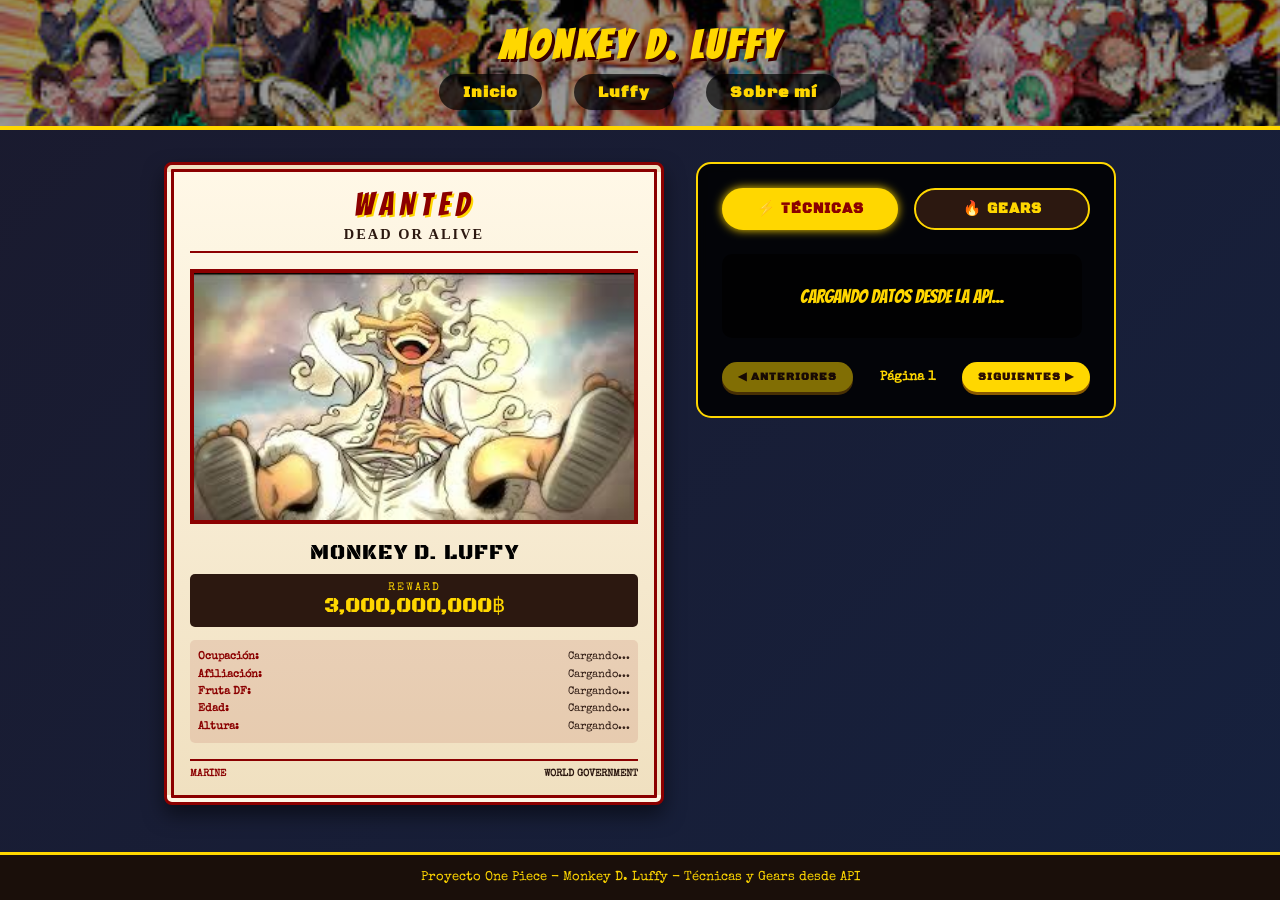
==== page/luffy.html @ fcbb7283 "Sobremi" ====
<!DOCTYPE html>
<html lang="es">
<head>
    <meta charset="UTF-8">
    <meta name="viewport" content="width=device-width, initial-scale=1.0">
    <title>Monkey D. Luffy - Técnicas y Gears</title>
    <link rel="stylesheet" href="../style.css">
    <link rel="icon" type="image/png" href="../img/icon.png">
</head>
<body>
    <header>
        <h1>MONKEY D. LUFFY</h1>
        <nav>
            <ul>
                <li><a href="../index.html">Inicio</a></li>
                <li><a href="luffy.html">Luffy</a></li>
                <li><a href="sobremi.html">Sobre mí</a></li>
            </ul>
        </nav>
    </header>

    <main class="luffy-main">
        <!-- CARTEL WANTED DE LUFFY -->
        <div class="wanted-poster luffy-poster">
            <div class="wanted-header">
                <span class="wanted-stamp">WANTED</span>
                <div class="wanted-dead-or-alive">DEAD OR ALIVE</div>
            </div>
            
            <div class="wanted-image placeholder">
                <div class="avatar-placeholder">
                    <img src="../img/Luffy.png" alt="Monkey D. Luffy">
                </div>
            </div>
            
            <div class="wanted-name" id="luffy-nombre">MONKEY D. LUFFY</div>
            
            <div class="wanted-bounty">
                <span class="bounty-label">REWARD</span>
                <span class="bounty-amount" id="luffy-bounty">3,000,000,000฿</span>
            </div>
            
            <div class="wanted-details" id="luffy-detalles">
                <div class="detail-row">
                    <span class="detail-label">Ocupación:</span>
                    <span class="detail-value" id="luffy-job">Cargando...</span>
                </div>
                <div class="detail-row">
                    <span class="detail-label">Afiliación:</span>
                    <span class="detail-value" id="luffy-crew">Cargando...</span>
                </div>
                <div class="detail-row">
                    <span class="detail-label">Fruta DF:</span>
                    <span class="detail-value" id="luffy-fruit">Cargando...</span>
                </div>
                <div class="detail-row">
                    <span class="detail-label">Edad:</span>
                    <span class="detail-value" id="luffy-age">Cargando...</span>
                </div>
                <div class="detail-row">
                    <span class="detail-label">Altura:</span>
                    <span class="detail-value" id="luffy-size">Cargando...</span>
                </div>
            </div>
            
            <div class="wanted-footer">
                <span class="marine-seal">MARINE</span>
                <span class="world-government">WORLD GOVERNMENT</span>
            </div>
        </div>

        <!-- SECCIÓN DE TÉCNICAS Y GEARS -->
        <div class="tecnicas-section">
            <div class="tecnicas-tabs">
                <button id="btnModoTecnicas" class="tab-btn activo">⚡ TÉCNICAS</button>
                <button id="btnModoGears" class="tab-btn">🔥 GEARS</button>
            </div>
            
            <div id="tecnicas-container" class="tecnicas-container">
                <div class="loader">Cargando datos desde la API...</div>
            </div>
            
            <div class="tecnicas-botones">
                <button id="btnAnterior" class="tec-btn" disabled>◀ ANTERIORES</button>
                <span id="pagina-info" class="pagina-info">Página 1</span>
                <button id="btnSiguiente" class="tec-btn">SIGUIENTES ▶</button>
            </div>
        </div>
    </main>

    <footer>
        <p>Proyecto One Piece - Monkey D. Luffy - Técnicas y Gears desde API</p>
    </footer>

    <script src="../js/luffy.js"></script>
</body>
</html>
---- style.css ----
@import url('https://fonts.googleapis.com/css2?family=Bangers&family=Black+Ops+One&family=Permanent+Marker&family=Special+Elite&display=swap');

* {
    margin: 0;
    padding: 0;
    box-sizing: border-box;
}

body {
    min-height: 100vh;
    display: flex;
    flex-direction: column;
    background: linear-gradient(135deg, #1a1a2e, #16213e);
    font-family: 'Special Elite', 'Courier New', monospace;
}

/* ========== HEADER ========== */
header {
    background-image: url('img/Header.png');
    background-size: cover, auto;
    background-position: center;
    background-blend-mode: overlay;
    color: #ffd700;
    padding: 1.5rem;
    text-align: center;
    border-bottom: 4px solid #ffd700;
    position: relative;
}

header::before {
    content: "";
    position: absolute;
    top: 0;
    left: 0;
    width: 100%;
    height: 100%;
    background: rgba(0, 0, 0, 0.4);
    z-index: 1;
}

header h1,
header nav {
    position: relative;
    z-index: 2;
}

header h1 {
    font-family: 'Bangers', cursive;
    font-size: 2.5rem;
    letter-spacing: 4px;
    text-shadow: 3px 3px 0 #3a0000;
}

nav ul {
    list-style: none;
    display: flex;
    justify-content: center;
    gap: 2rem;
    margin-top: 1rem;
    flex-wrap: wrap;
}

nav a {
    font-family: 'Black Ops One', cursive;
    color: #ffd700;
    text-decoration: none;
    font-weight: bold;
    padding: 0.5rem 1.5rem;
    background: rgba(0, 0, 0, 0.7);
    border-radius: 30px;
    transition: all 0.3s;
    font-size: 1rem;
    letter-spacing: 1px;
}

nav a:hover {
    background: #ffd700;
    color: #8B0000;
    transform: scale(1.05);
    box-shadow: 0 0 15px #ffd700;
}

/* ========== MAIN ========== */
main {
    flex: 1;
    padding: 2rem;
    max-width: 1400px;
    margin: 0 auto;
    width: 100%;
}

/* ========== BOTONES PRINCIPALES ========== */
.botones {
    display: flex;
    justify-content: center;
    gap: 2rem;
    margin: 2rem 0;
    flex-wrap: wrap;
}

button {
    font-family: 'Black Ops One', cursive;
    background: linear-gradient(135deg, #ffd700, #ff8c00);
    border: none;
    padding: 12px 28px;
    font-size: 1.2rem;
    font-weight: bold;
    border-radius: 50px;
    cursor: pointer;
    box-shadow: 0 5px 0 #8B5a00;
    transition: all 0.1s ease;
    color: #2c0f00;
    letter-spacing: 1px;
}

button:active {
    transform: translateY(3px);
    box-shadow: 0 2px 0 #8B5a00;
}

button:hover {
    background: linear-gradient(135deg, #ffe066, #ffaa33);
    transform: scale(1.02);
}

/* ========== CARTELES WANTED ========== */
.resultados {
    display: flex;
    flex-wrap: wrap;
    gap: 2rem;
    justify-content: center;
}

.wanted-poster {
    width: 320px;
    background: #fdf0d8;
    background-image: linear-gradient(to bottom, #fff8e7, #f0e0c0);
    border: 10px double #8B0000;
    border-radius: 8px;
    padding: 1rem;
    box-shadow: 0 10px 20px rgba(0, 0, 0, 0.5);
    transition: transform 0.3s;
}

.wanted-poster:hover {
    transform: translateY(-8px);
}

.wanted-header {
    text-align: center;
    border-bottom: 2px solid #8B0000;
    padding-bottom: 0.5rem;
    margin-bottom: 1rem;
}

.wanted-stamp {
    font-family: 'Bangers', cursive;
    font-size: 2rem;
    letter-spacing: 6px;
    color: #8B0000;
    display: block;
    text-shadow: 2px 2px 0 #ffd700;
}

.wanted-dead-or-alive {
    font-family: 'Permanent Marker', cursive;
    font-size: 0.9rem;
    font-weight: bold;
    letter-spacing: 2px;
    margin-top: 0.25rem;
    color: #2c1810;
}

/* ========== IMAGEN ========== */
.wanted-image.placeholder {
    background: #2c1810;
    min-height: 220px;
    display: flex;
    align-items: center;
    justify-content: center;
    border: 4px solid #8B0000;
    margin: 1rem 0;
    overflow: hidden;
}

.avatar-placeholder {
    width: 100%;
    height: 100%;
    min-height: 200px;
    display: flex;
    align-items: center;
    justify-content: center;
    background: #1a0f0a;
}

.avatar-placeholder img {
    width: 100%;
    height: 100%;
    object-fit: cover;
    display: block;
}

.avatar-emoji {
    font-size: 6rem;
}

.wanted-name {
    font-family: 'Black Ops One', cursive;
    font-size: 1.3rem;
    text-align: center;
    margin: 0.5rem 0;
    letter-spacing: 1px;
}

.wanted-bounty {
    text-align: center;
    background: #2c1810;
    padding: 0.5rem;
    margin: 0.5rem 0;
    border-radius: 5px;
}

.bounty-label {
    font-family: 'Special Elite', monospace;
    font-size: 0.7rem;
    color: #ffd700;
    display: block;
    letter-spacing: 2px;
}

.bounty-amount {
    font-family: 'Black Ops One', cursive;
    font-size: 1.3rem;
    color: #ffd700;
}

.wanted-details {
    margin: 0.8rem 0;
    padding: 0.5rem;
    background: rgba(139, 0, 0, 0.1);
    border-radius: 5px;
}

.detail-row {
    display: flex;
    justify-content: space-between;
    font-size: 0.7rem;
    padding: 0.2rem 0;
    font-family: 'Special Elite', monospace;
}

.detail-label {
    color: #8B0000;
    font-weight: bold;
}

.detail-value {
    color: #2c1810;
}

.wanted-footer {
    text-align: center;
    margin-top: 1rem;
    padding-top: 0.5rem;
    border-top: 2px solid #8B0000;
    display: flex;
    justify-content: space-between;
    font-size: 0.6rem;
    font-weight: bold;
    font-family: 'Special Elite', monospace;
}

.marine-seal {
    color: #8B0000;
}

.world-government {
    color: #2c1810;
}

/* ========== PÁGINA DE LUFFY ========== */
.luffy-main {
    display: flex;
    justify-content: center;
    align-items: flex-start;
    gap: 2rem;
    flex-wrap: wrap;
}

.luffy-poster {
    width: 500px;
    margin: 0;
}

/* ========== PÁGINA SOBRE MÍ ========== */
.sobremi-main {
    display: flex;
    justify-content: center;
    align-items: center;
    min-height: 70vh;
}

.sobremi-poster {
    width: 400px;
    margin: 0 auto;
}

.sobremi-poster .avatar-emoji {
    font-size: 5rem;
}

.sobremi-poster .wanted-name {
    font-size: 1.3rem;
}

.sobremi-poster .bounty-amount {
    font-size: 1.5rem;
}

/* ========== SECCIÓN TÉCNICAS Y GEARS ========== */
.tecnicas-section {
    background: rgba(0, 0, 0, 0.85);
    border-radius: 15px;
    padding: 1.5rem;
    width: 420px;
    border: 2px solid #ffd700;
    backdrop-filter: blur(5px);
}

.tecnicas-tabs {
    display: flex;
    gap: 1rem;
    margin-bottom: 1.5rem;
}

.tab-btn {
    flex: 1;
    background: #2c1810;
    border: 2px solid #ffd700;
    padding: 10px;
    font-family: 'Black Ops One', cursive;
    font-size: 0.9rem;
    letter-spacing: 1px;
    color: #ffd700;
    border-radius: 30px;
    cursor: pointer;
    transition: all 0.3s;
    box-shadow: none;
}

.tab-btn.activo {
    background: #ffd700;
    color: #8B0000;
    box-shadow: 0 0 10px #ffd700;
}

.tab-btn:hover:not(.activo) {
    background: rgba(255, 215, 0, 0.3);
    transform: scale(1.02);
}

.tecnicas-container {
    display: flex;
    flex-direction: column;
    gap: 1rem;
    max-height: 500px;
    overflow-y: auto;
    padding-right: 0.5rem;
}

.tecnicas-container::-webkit-scrollbar {
    width: 6px;
}

.tecnicas-container::-webkit-scrollbar-track {
    background: #2c1810;
    border-radius: 10px;
}

.tecnicas-container::-webkit-scrollbar-thumb {
    background: #ffd700;
    border-radius: 10px;
}

.tecnica-card {
    background: linear-gradient(135deg, #fdf0d8, #f0e0c0);
    border-left: 5px solid #ffd700;
    border-radius: 10px;
    padding: 0.8rem;
    transition: transform 0.2s;
}

.tecnica-card:hover {
    transform: translateX(5px);
}

.tecnica-card h3 {
    font-family: 'Black Ops One', cursive;
    font-size: 0.9rem;
    color: #8B0000;
    margin-bottom: 0.3rem;
}

.tecnica-tipo {
    display: inline-block;
    font-family: 'Special Elite', monospace;
    font-size: 0.6rem;
    padding: 0.2rem 0.5rem;
    border-radius: 20px;
    margin-bottom: 0.5rem;
    font-weight: bold;
}

.tecnica-tipo.basico {
    background: #2c1810;
    color: #ffd700;
}

.tecnica-tipo.gear {
    background: #8B0000;
    color: #ffd700;
}

.tecnica-tipo.gear2 {
    background: #cc5500;
    color: white;
}

.tecnica-tipo.gear3 {
    background: #1a5276;
    color: white;
}

.tecnica-tipo.gear4 {
    background: #8B008B;
    color: white;
}

.tecnica-tipo.gear5 {
    background: white;
    color: #8B0000;
    border: 1px solid #8B0000;
}

.tecnica-card p {
    font-family: 'Special Elite', monospace;
    font-size: 0.7rem;
    color: #2c1810;
    line-height: 1.3;
}

.tec-count {
    display: inline-block;
    margin-top: 8px;
    font-family: 'Special Elite', monospace;
    font-size: 0.65rem;
    color: #8B0000;
    font-weight: bold;
}

.gear-card {
    border-left-color: #ff4444;
}

/* Botones de paginación */
.tecnicas-botones {
    display: flex;
    justify-content: space-between;
    align-items: center;
    margin-top: 1.5rem;
    gap: 1rem;
}

.tec-btn {
    font-family: 'Black Ops One', cursive;
    background: #ffd700;
    border: none;
    padding: 8px 16px;
    font-size: 0.7rem;
    border-radius: 30px;
    cursor: pointer;
    transition: all 0.2s;
    box-shadow: 0 3px 0 #8B5a00;
}

.tec-btn:active {
    transform: translateY(2px);
    box-shadow: 0 1px 0 #8B5a00;
}

.tec-btn:disabled {
    opacity: 0.5;
    cursor: not-allowed;
    transform: none;
}

.pagina-info {
    color: #ffd700;
    font-family: 'Special Elite', monospace;
    font-weight: bold;
    font-size: 0.8rem;
}

/* ========== FRUTAS ========== */
.fruit-poster .wanted-stamp {
    font-size: 1.3rem;
}

.fruit-bounty {
    background: #1a5276;
}

.fruit-placeholder {
    background: #1a5276;
}

/* ========== LOADER Y ERRORES ========== */
.loader,
.error-message {
    text-align: center;
    padding: 2rem;
    background: rgba(0, 0, 0, 0.7);
    color: #ffd700;
    border-radius: 10px;
    font-family: 'Bangers', cursive;
    font-size: 1.2rem;
}

/* ========== FOOTER ========== */
footer {
    background: #1a0f0a;
    color: #ffd700;
    text-align: center;
    padding: 1rem;
    margin-top: auto;
    border-top: 3px solid #ffd700;
    font-family: 'Special Elite', monospace;
    font-size: 0.8rem;
}

/* ========== RESPONSIVE ========== */
@media (max-width: 900px) {
    .luffy-main {
        flex-direction: column;
        align-items: center;
    }
    
    .tecnicas-section {
        width: 380px;
    }
}

@media (max-width: 768px) {
    .wanted-poster {
        width: 280px;
    }
    
    .luffy-poster {
        width: 300px;
    }
    
    .sobremi-poster {
        width: 320px;
    }
    
    .tecnicas-section {
        width: 340px;
    }
    
    header h1 {
        font-size: 1.5rem;
    }
    
    .wanted-stamp {
        font-size: 1.5rem;
    }
    
    .sobremi-poster .wanted-name {
        font-size: 1rem;
    }
    
    .sobremi-poster .avatar-emoji {
        font-size: 3.5rem;
    }
}

@media (max-width: 480px) {
    .tecnicas-section {
        width: 300px;
    }
    
    .tecnica-card h3 {
        font-size: 0.8rem;
    }
}
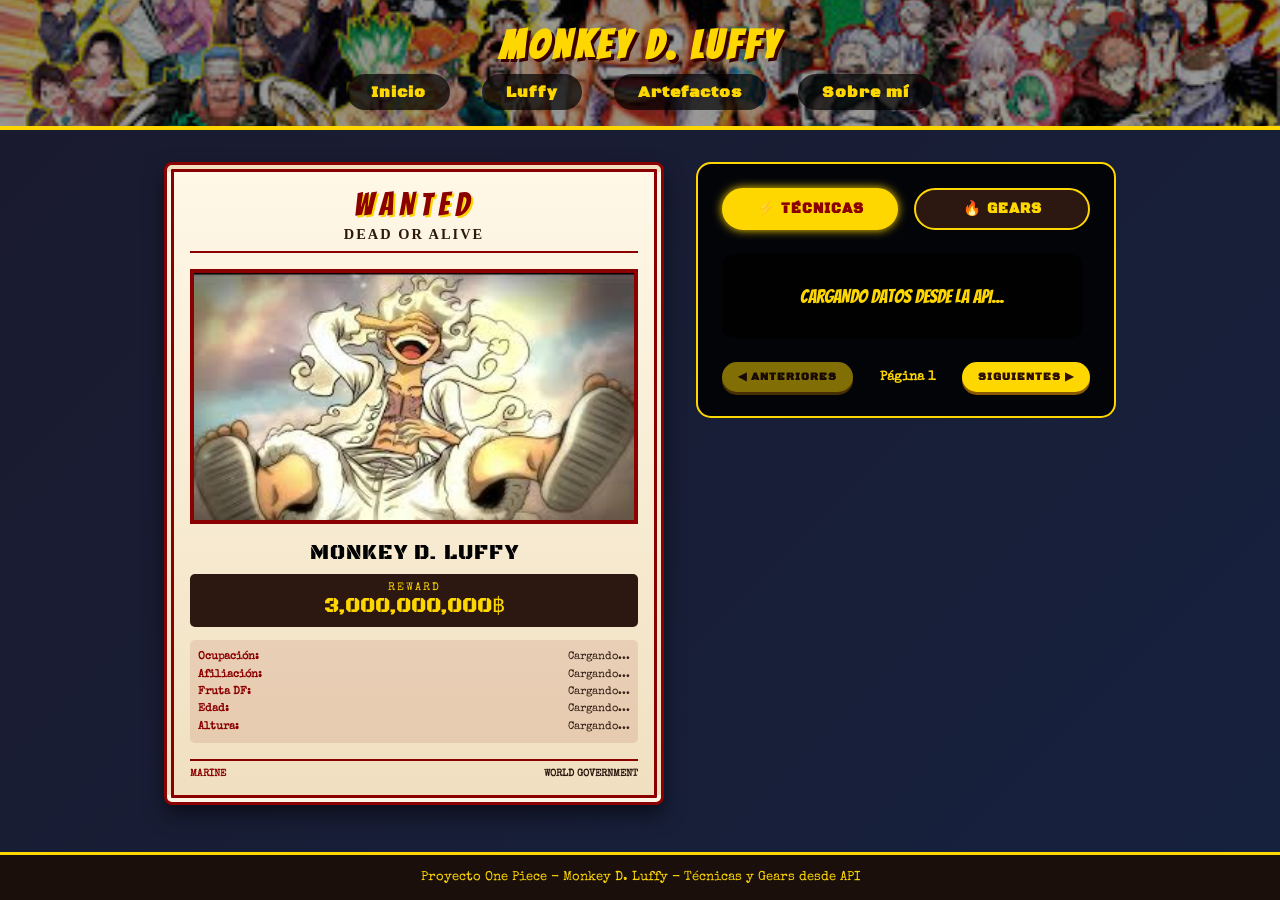
==== commit ac4402c2: "Nueva pagina y mejora de codigo" ====
--- a/page/luffy.html
+++ b/page/luffy.html
@@ -14,6 +14,7 @@
             <ul>
                 <li><a href="../index.html">Inicio</a></li>
                 <li><a href="luffy.html">Luffy</a></li>
+                <li><a href="artefactos.html">Artefactos</a></li>
                 <li><a href="sobremi.html">Sobre mí</a></li>
             </ul>
         </nav>
--- a/style.css
+++ b/style.css
@@ -89,6 +89,14 @@
     width: 100%;
 }
 
+.txt-ini{
+    text-align: center;
+    font-family: 'Special Elite', monospace;
+    color: #ffd700;
+    margin-bottom: 2rem;
+}
+
+
 /* ========== BOTONES PRINCIPALES ========== */
 .botones {
     display: flex;
@@ -255,6 +263,7 @@
 }
 
 .detail-value {
+    text-align: right;
     color: #2c1810;
 }
 
@@ -538,58 +547,32 @@
     font-size: 0.8rem;
 }
 
-/* ========== RESPONSIVE ========== */
-@media (max-width: 900px) {
-    .luffy-main {
-        flex-direction: column;
-        align-items: center;
-    }
-    
-    .tecnicas-section {
-        width: 380px;
-    }
-}
-
-@media (max-width: 768px) {
-    .wanted-poster {
-        width: 280px;
-    }
-    
-    .luffy-poster {
-        width: 300px;
-    }
-    
-    .sobremi-poster {
-        width: 320px;
-    }
-    
-    .tecnicas-section {
-        width: 340px;
-    }
-    
-    header h1 {
-        font-size: 1.5rem;
-    }
-    
-    .wanted-stamp {
-        font-size: 1.5rem;
-    }
-    
-    .sobremi-poster .wanted-name {
-        font-size: 1rem;
-    }
-    
-    .sobremi-poster .avatar-emoji {
-        font-size: 3.5rem;
-    }
-}
-
-@media (max-width: 480px) {
-    .tecnicas-section {
-        width: 300px;
-    }
-    
-    .tecnica-card h3 {
-        font-size: 0.8rem;
-    }
+/* ========== PÁGINA DE ARTEFACTOS ========== */
+.artefactos-tabs {
+    display: flex;
+    justify-content: center;
+    gap: 1.5rem;
+    margin-bottom: 2rem;
+    flex-wrap: wrap;
+}
+
+.artefactos-tabs .tab-btn {
+    min-width: 120px;
+}
+
+.artefactos-botones {
+    display: flex;
+    justify-content: center;
+    align-items: center;
+    gap: 1.5rem;
+    margin-top: 2rem;
+}
+
+.artefacto-card {
+    width: 320px;
+}
+
+.artefacto-card .wanted-stamp {
+    font-size: 1.5rem;
+    letter-spacing: 3px;
 }
